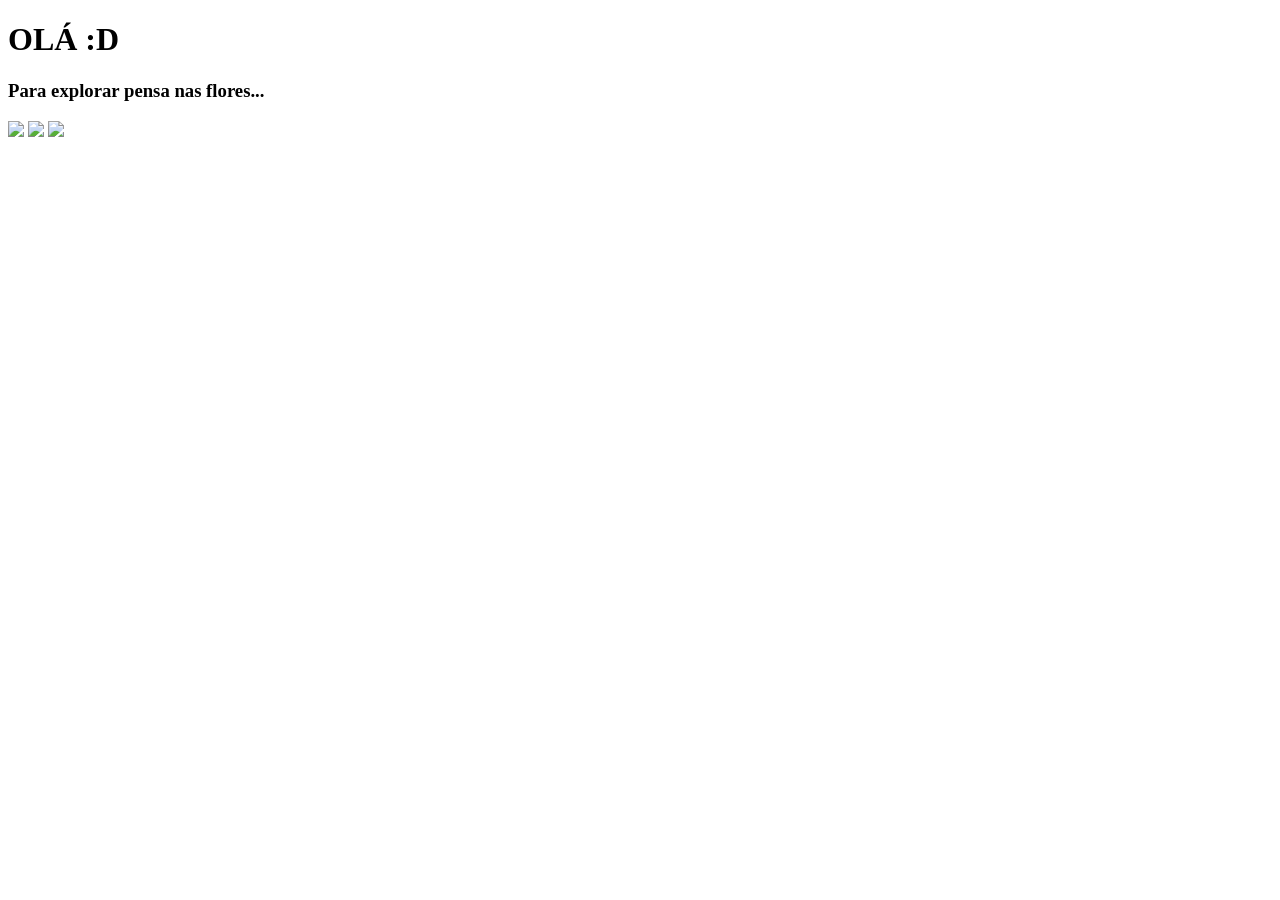
==== index.html @ 2e7754cd "first commit" ====
<!DOCTYPE html> 
<html>
<head>
    <link href="estiloS.css" rel="stylesheet" />
    <title>Olá :D</title>
</head>
<!--corpo-->
<body>
<div>
<p><h1>OLÁ :D</h1></p>
<p><h3>Para explorar pensa nas flores...</h3></p>
</div>
<!--divisão-->
<div>
<!--flores clicáveis em baixo-->
<a href="sobremim.html"><img src="https://img.freepik.com/vetores-premium/ilustracao-desenho-de-flor-aquarela_53876-4248.jpg"></a>
<a href="projetos.html"><img src="https://img.freepik.com/vetores-premium/flor-pintada-a-mao-em-aquarela-ilustracao-de-pintura-de-arte-vetorial-padrao-de-flor-aquarela-floral_858664-393.jpg"></a>
<a href="hobbies.html"><img src="https://img.freepik.com/vetores-premium/flor-pintada-a-mao-em-aquarela-ilustracao-de-pintura-de-arte-vetorial-padrao-de-flor-aquarela-floral_858664-421.jpg"></a>
</div>



</body>



</html>
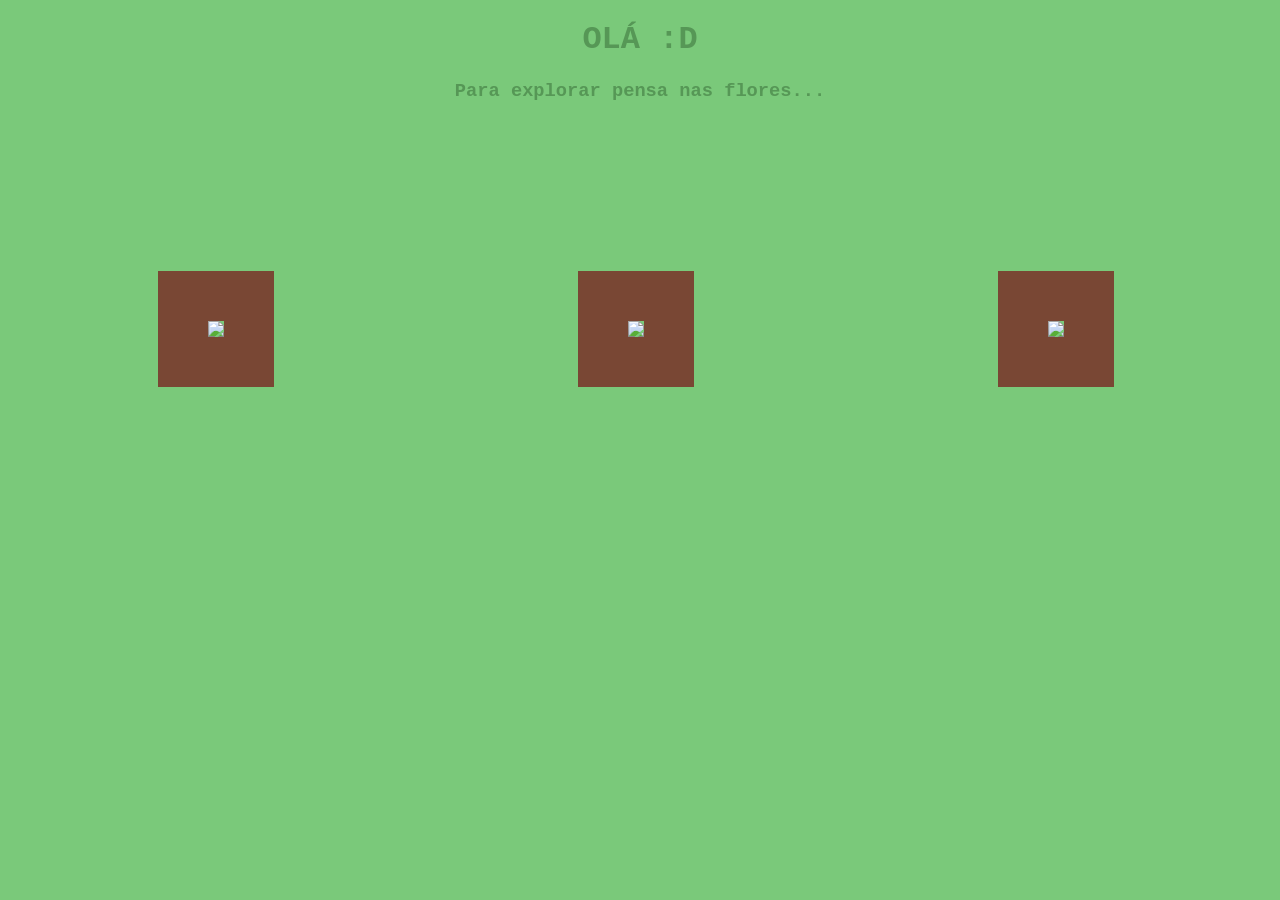
==== commit b22adc94: "correção da importação parte 2" ====
--- a/index.html
+++ b/index.html
@@ -1,7 +1,7 @@
 <!DOCTYPE html> 
 <html>
 <head>
-    <link href="estiloS.css" rel="stylesheet" />
+    <link href="estilos.css" rel="stylesheet" />
     <title>Olá :D</title>
 </head>
 <!--corpo-->
--- a/estilos.css
+++ b/estilos.css
@@ -0,0 +1,31 @@
+body {
+    background-color: rgb(122, 201, 122);}
+h1{
+    color: rgb(86, 151, 86);
+    text-align:center;
+    font-family: 'Courier New', Courier, monospace;
+}
+    
+h3{
+    color: rgb(86, 151, 86);
+    text-align:center;font-family: 'Courier New', Courier, monospace;
+
+}
+p{
+    color: rgb(86, 151, 86);
+    font-size: large;
+    font-family: 'Courier New', Courier, monospace;
+}
+img {
+    border-width: medium;
+    border: 50px solid rgb(121, 71, 52);
+    color:rgb(121, 71, 52);
+    box-sizing: border-box;
+
+    margin: 150px;
+
+    width: 60%;
+    length:60%;
+
+    
+}
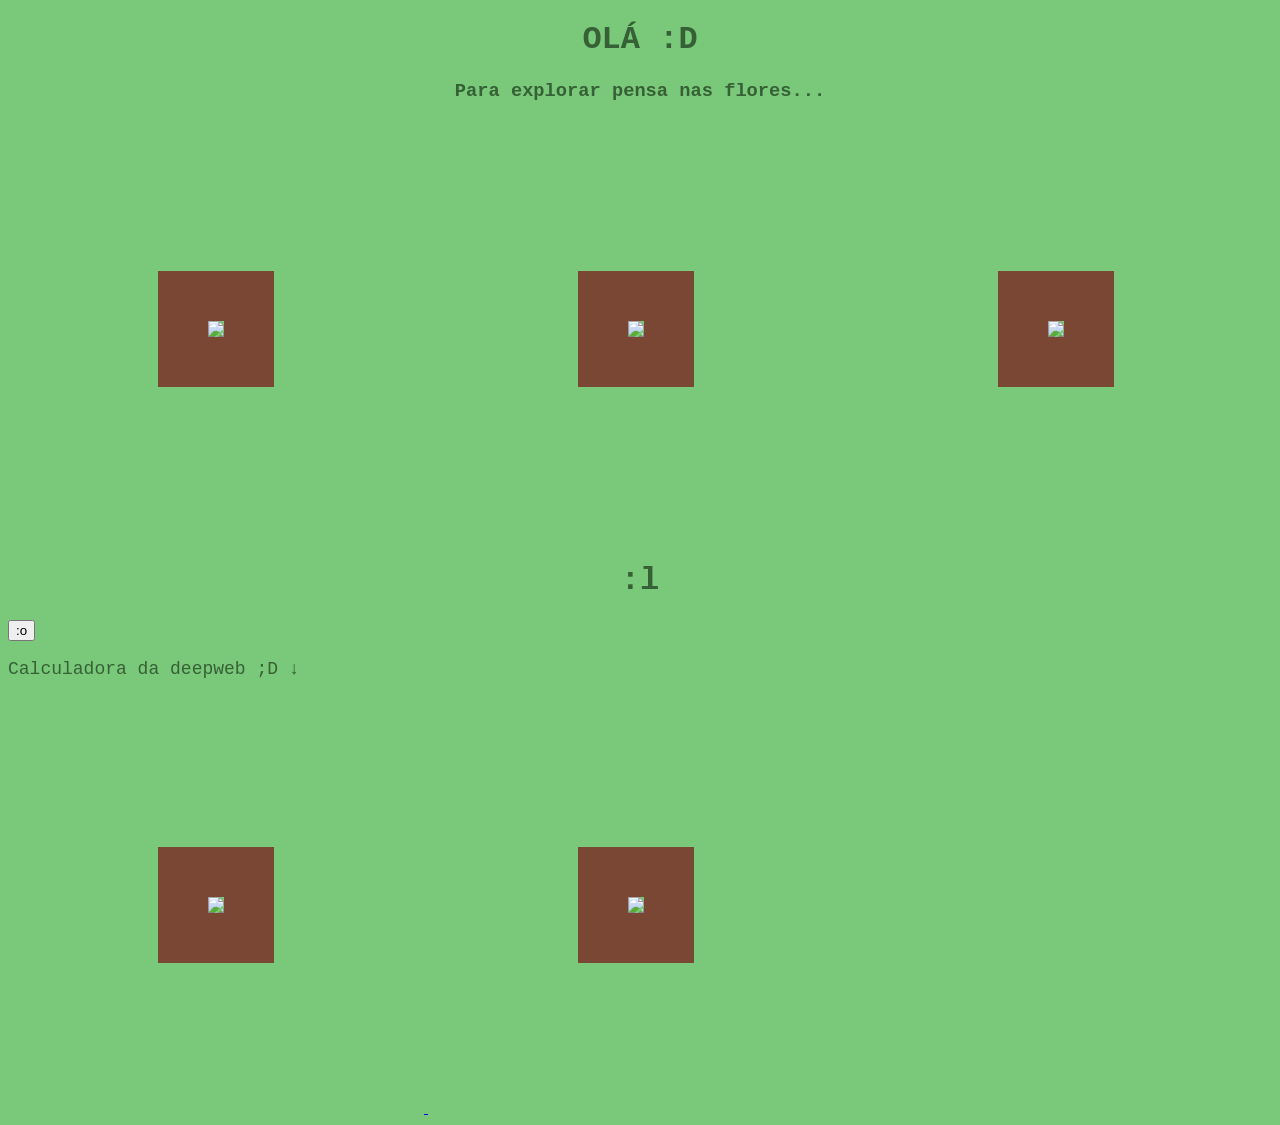
==== commit aa32a704: "push" ====
--- a/index.html
+++ b/index.html
@@ -18,10 +18,50 @@
 <a href="hobbies.html"><img src="https://img.freepik.com/vetores-premium/flor-pintada-a-mao-em-aquarela-ilustracao-de-pintura-de-arte-vetorial-padrao-de-flor-aquarela-floral_858664-421.jpg"></a>
 </div>
 
+<html>
+<head>
+    <title>hi :D</title>
+</head>
+<body>
+    <h1 id="o">:l</h1>
+    <button onclick="Um()">
+        :o
+    </button>
+    <script>
+    function Um() {
+        let r = getRandomInt(255)
+        let g = getRandomInt(255)
+        let b = getRandomInt(255)
+        document.getElementById('o').style.color="rgb("+r+","+g+","+b+")"
+    }
+    function getRandomInt(max) {
+  return Math.floor(Math.random() * max);
+}
 
 
+
+
+</script>
+
+
+
+<style>
+    img { width: 500px;;
+        length:500px;
+    }
+</style>
+
+<p>Calculadora da deepweb ;D ↓</p>
+
+<a href="calculadora.html"><img src="https://i.ytimg.com/vi/j1YEVm5M-YM/maxresdefault.jpg"></img>
+<a href="jogo.html"><img src="https://cdnimg.bgt9.top/ID55922/2_WH_800x600px.webp"></img>
+
+    
 </body>
 
 
+</html>
 
-</html>+
+
+
--- a/estilos.css
+++ b/estilos.css
@@ -1,18 +1,18 @@
 body {
     background-color: rgb(122, 201, 122);}
 h1{
-    color: rgb(86, 151, 86);
+    color: rgb(54, 96, 54);
     text-align:center;
     font-family: 'Courier New', Courier, monospace;
 }
     
 h3{
-    color: rgb(86, 151, 86);
+    color: rgb(54, 96, 54);
     text-align:center;font-family: 'Courier New', Courier, monospace;
 
 }
 p{
-    color: rgb(86, 151, 86);
+    color: rgb(54, 96, 54);
     font-size: large;
     font-family: 'Courier New', Courier, monospace;
 }
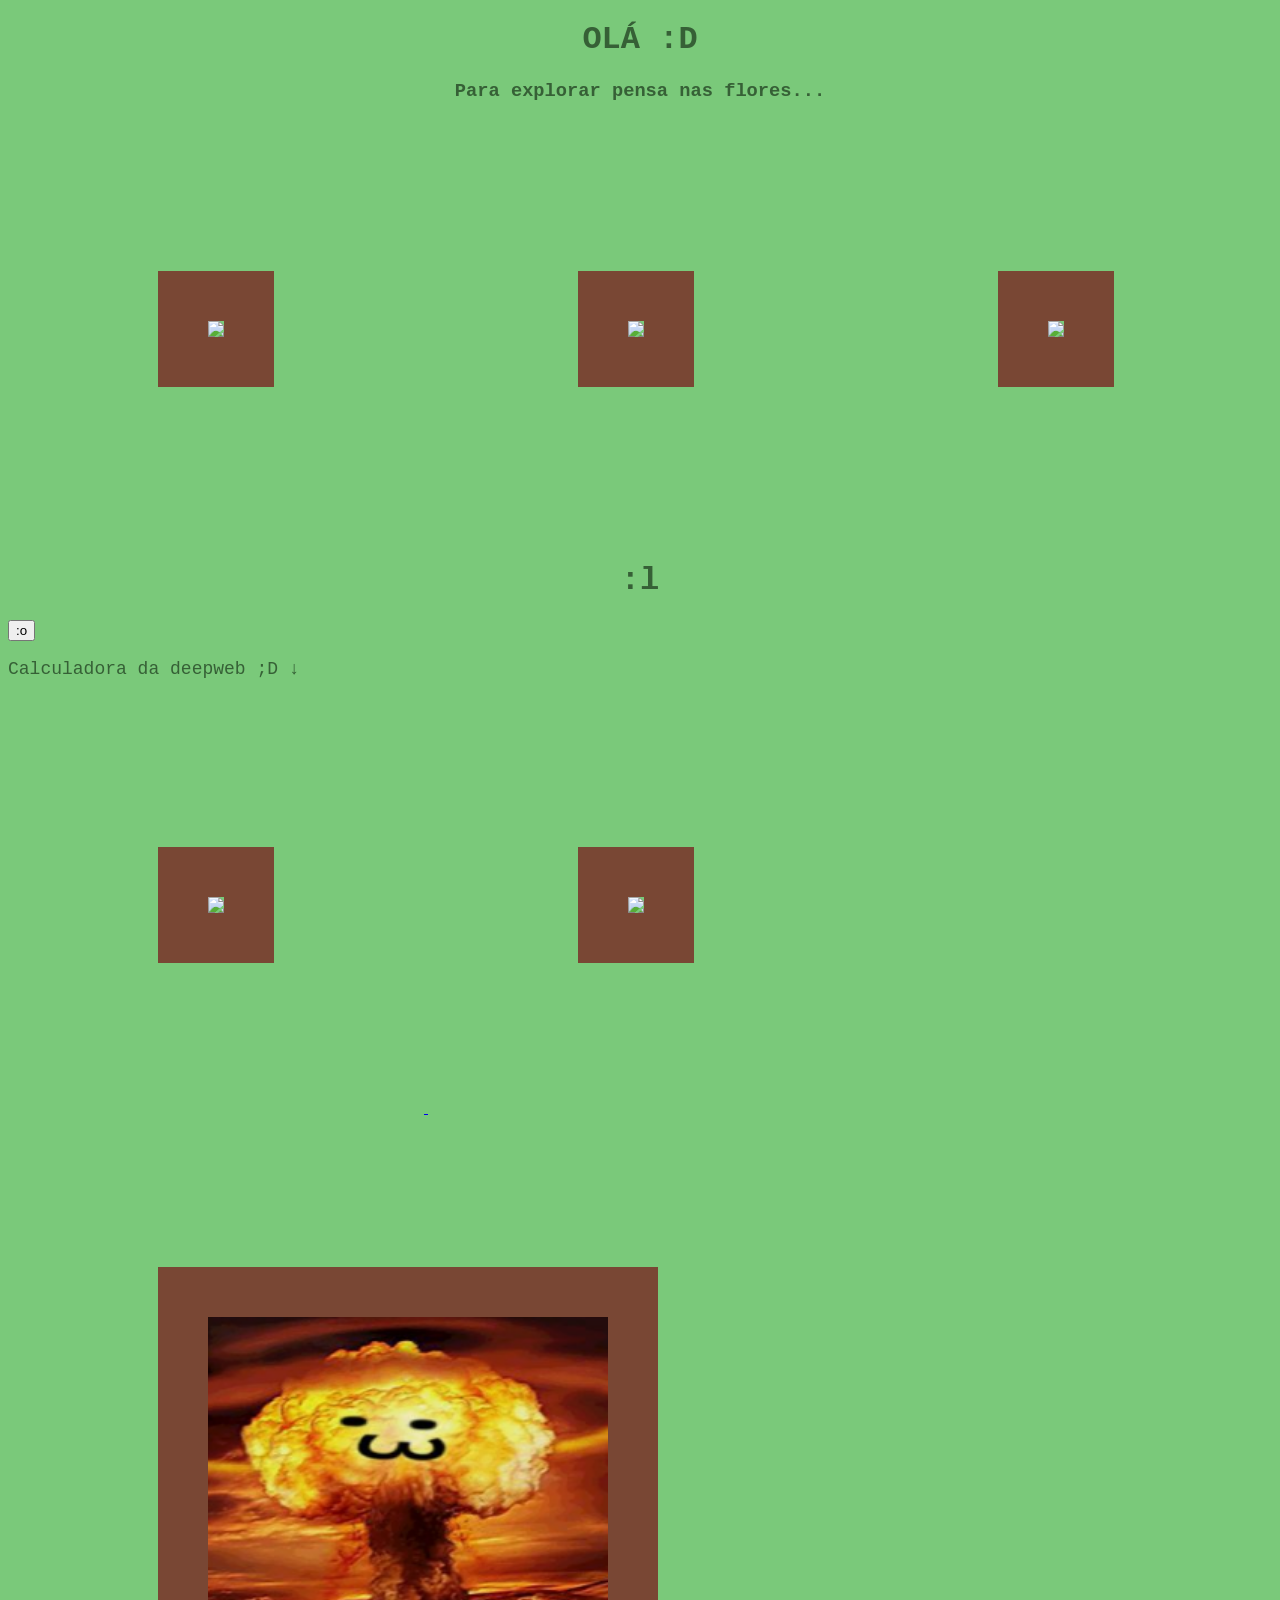
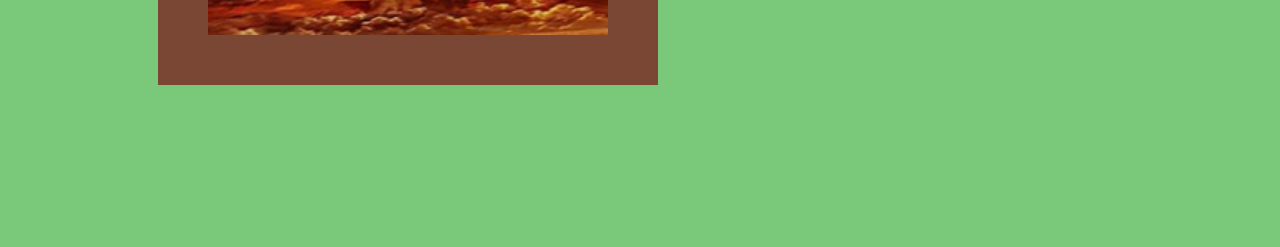
==== commit 4daca1ed: ":O" ====
--- a/index.html
+++ b/index.html
@@ -55,7 +55,7 @@
 
 <a href="calculadora.html"><img src="https://i.ytimg.com/vi/j1YEVm5M-YM/maxresdefault.jpg"></img>
 <a href="jogo.html"><img src="https://cdnimg.bgt9.top/ID55922/2_WH_800x600px.webp"></img>
-
+<a href="bomba.html"><img src="bome.png"></img>
     
 </body>
 
--- a/estilos.css
+++ b/estilos.css
@@ -3,18 +3,24 @@
 h1{
     color: rgb(54, 96, 54);
     text-align:center;
-    font-family: 'Courier New', Courier, monospace;
+    font-family: 'Chopin script', Courier, monospace;
 }
     
 h3{
     color: rgb(54, 96, 54);
-    text-align:center;font-family: 'Courier New', Courier, monospace;
+    text-align:center;font-family: 'Chopin script', Courier, monospace;
 
+}
+
+h2{
+    color: rgb(54, 96, 54);
+    text-align:center;
+    font-family: 'Chopin script', Courier, monospace;
 }
 p{
     color: rgb(54, 96, 54);
     font-size: large;
-    font-family: 'Courier New', Courier, monospace;
+    font-family: 'Chopin script', Courier, monospace;
 }
 img {
     border-width: medium;
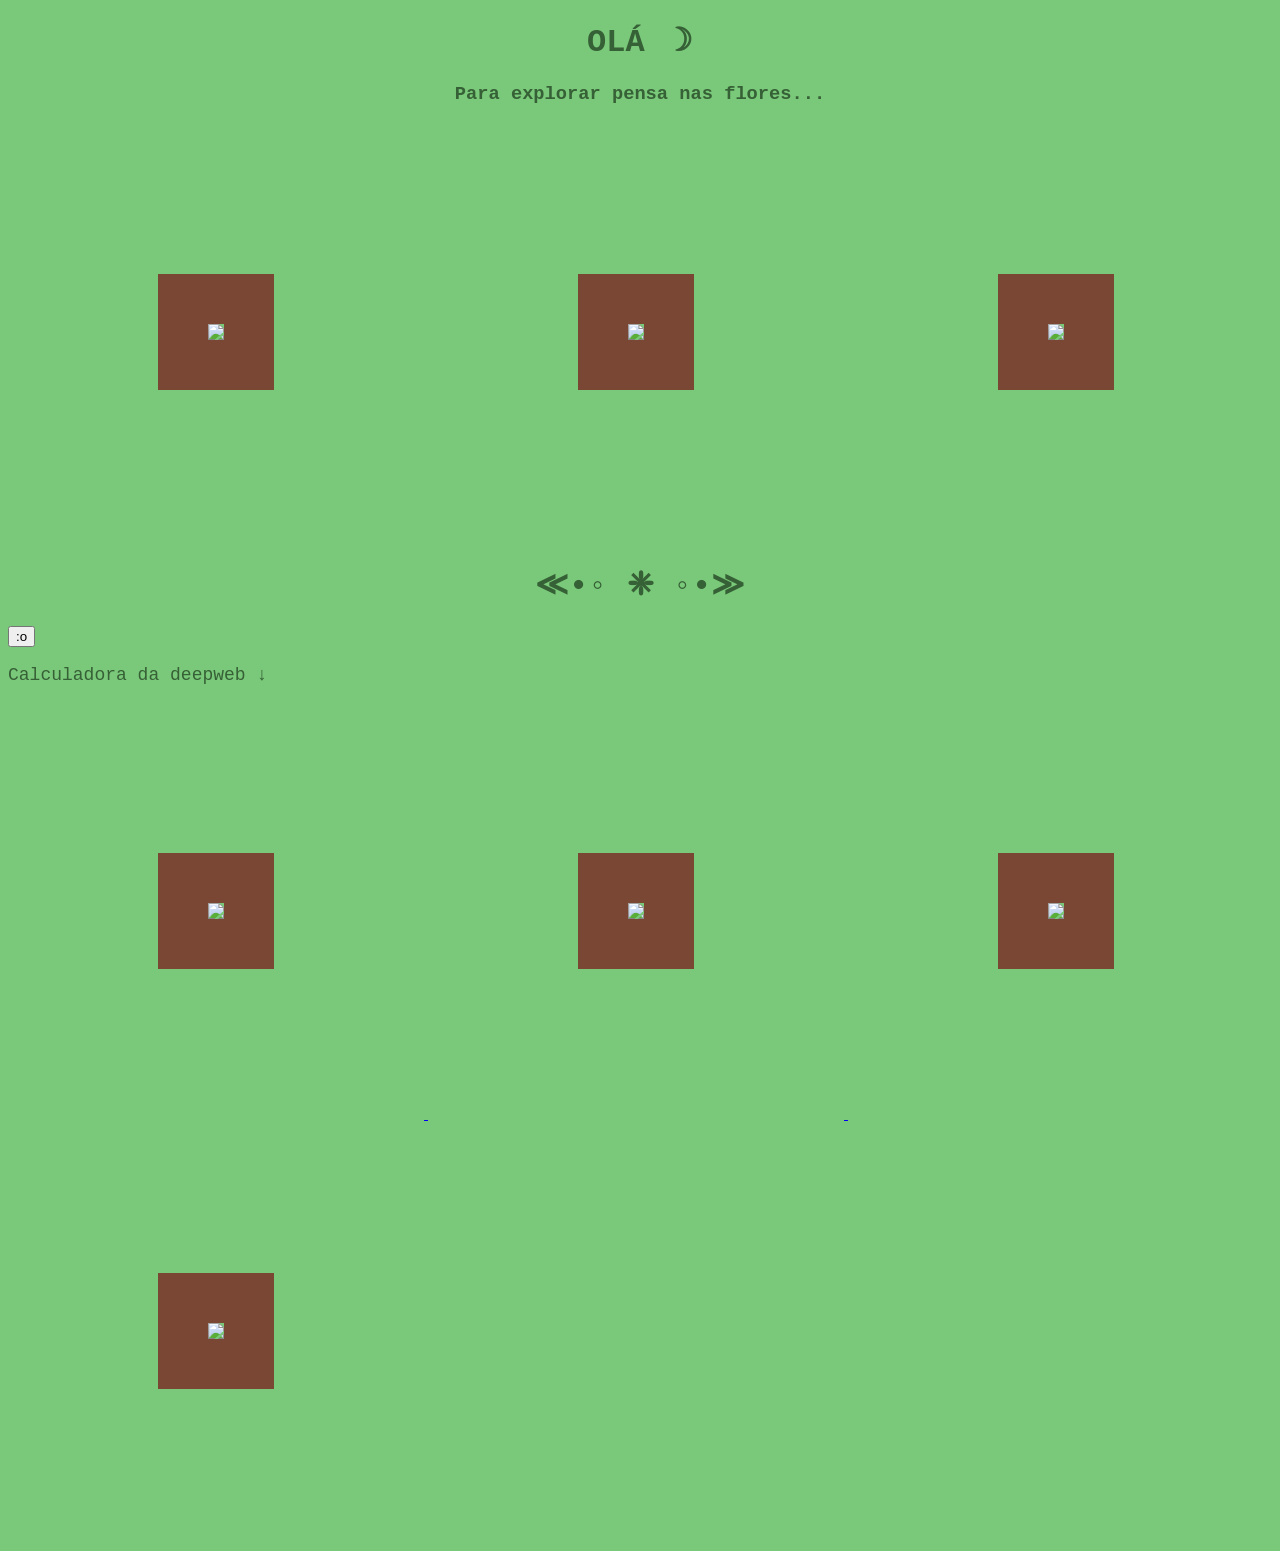
==== commit 080fb9f2: "versão de apresentação" ====
--- a/index.html
+++ b/index.html
@@ -2,20 +2,20 @@
 <html>
 <head>
     <link href="estilos.css" rel="stylesheet" />
-    <title>Olá :D</title>
+    <title>Olá ☽</title>
 </head>
 <!--corpo-->
 <body>
 <div>
-<p><h1>OLÁ :D</h1></p>
-<p><h3>Para explorar pensa nas flores...</h3></p>
+<p><h1 class="centered-text">OLÁ ☽</h1></p>
+<p><h3 class="centered-text">Para explorar pensa nas flores...</h3></p>
 </div>
 <!--divisão-->
 <div>
 <!--flores clicáveis em baixo-->
-<a href="sobremim.html"><img src="https://img.freepik.com/vetores-premium/ilustracao-desenho-de-flor-aquarela_53876-4248.jpg"></a>
-<a href="projetos.html"><img src="https://img.freepik.com/vetores-premium/flor-pintada-a-mao-em-aquarela-ilustracao-de-pintura-de-arte-vetorial-padrao-de-flor-aquarela-floral_858664-393.jpg"></a>
-<a href="hobbies.html"><img src="https://img.freepik.com/vetores-premium/flor-pintada-a-mao-em-aquarela-ilustracao-de-pintura-de-arte-vetorial-padrao-de-flor-aquarela-floral_858664-421.jpg"></a>
+<a href="sobremim.html"><img class="centered-text" src="https://img.freepik.com/vetores-premium/ilustracao-desenho-de-flor-aquarela_53876-4248.jpg"></a>
+<a href="projetos.html"><img class="centered-text" src="https://img.freepik.com/vetores-premium/flor-pintada-a-mao-em-aquarela-ilustracao-de-pintura-de-arte-vetorial-padrao-de-flor-aquarela-floral_858664-393.jpg"></a>
+<a href="hobbies.html"><img class="centered-text" src="https://img.freepik.com/vetores-premium/flor-pintada-a-mao-em-aquarela-ilustracao-de-pintura-de-arte-vetorial-padrao-de-flor-aquarela-floral_858664-421.jpg"></a>
 </div>
 
 <html>
@@ -23,8 +23,8 @@
     <title>hi :D</title>
 </head>
 <body>
-    <h1 id="o">:l</h1>
-    <button onclick="Um()">
+    <h1 class="centered-text" id="o">≪•◦ ❈ ◦•≫</h1>
+    <button class="centered-text" onclick="Um()">
         :o
     </button>
     <script>
@@ -51,15 +51,16 @@
     }
 </style>
 
-<p>Calculadora da deepweb ;D ↓</p>
+<p>Calculadora da deepweb ↓</p>
 
 <a href="calculadora.html"><img src="https://i.ytimg.com/vi/j1YEVm5M-YM/maxresdefault.jpg"></img>
 <a href="jogo.html"><img src="https://cdnimg.bgt9.top/ID55922/2_WH_800x600px.webp"></img>
-<a href="bomba.html"><img src="bome.png"></img>
-    
+
+<a href="casino.html"><img src="CASINO.jpg"></img>
+<a href="acarta.html"><img src="casa.png"></img>
 </body>
 
-
+   
 </html>
 
 
